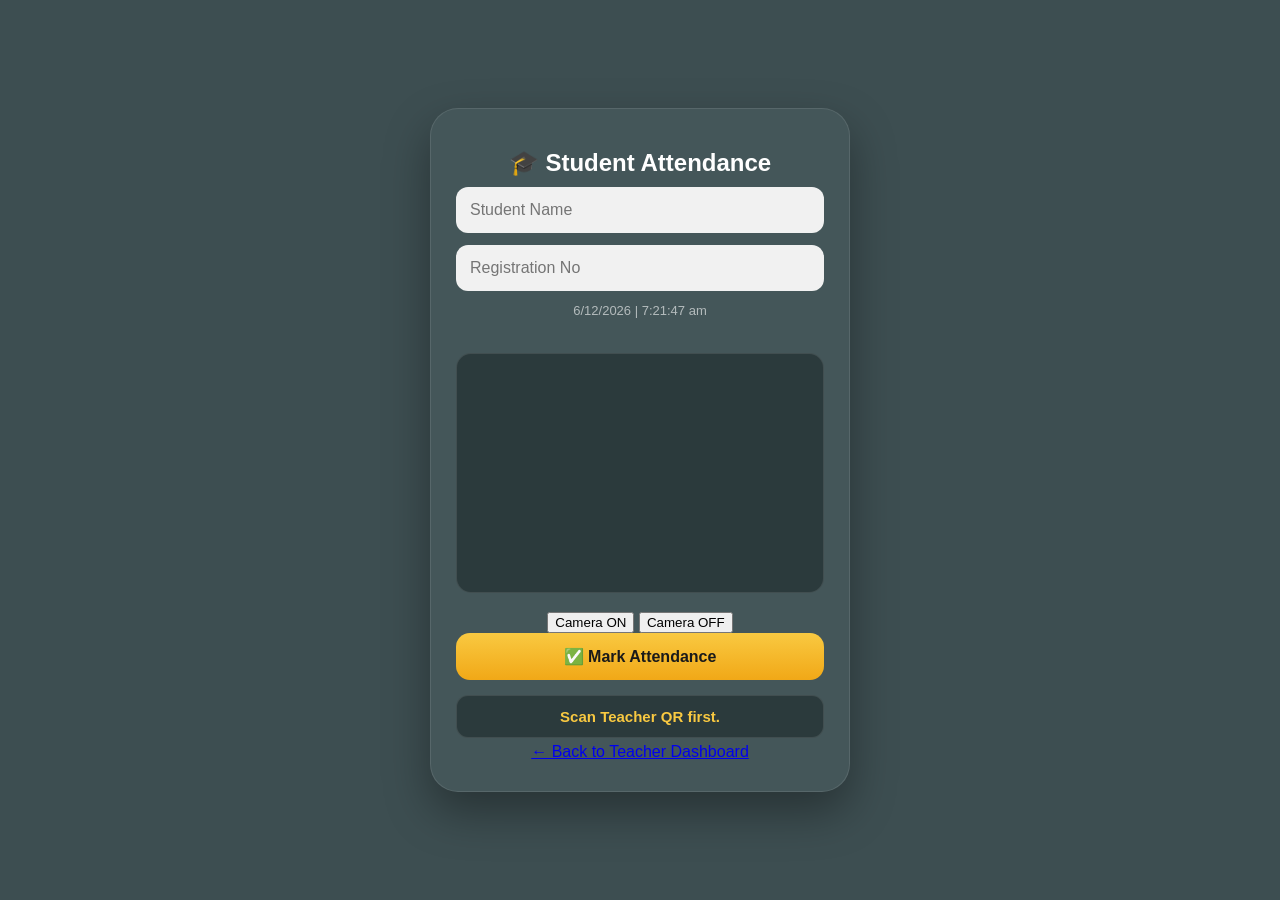
==== src/main/resources/static/index.html @ 0d52eac3 "I cHange Something" ====
<!DOCTYPE html>
<html lang="en">
<head>
  <meta charset="UTF-8"/>
  <meta name="viewport" content="width=device-width, initial-scale=1.0"/>
  <title>Smart Attendance - Student</title>
  <link rel="stylesheet" href="style.css"/>
</head>
<body class="center-page">
  <div class="card">
   

    <h1>🎓 Student Attendance</h1>

    <div class="form-grid">
      <input type="text" id="studentName" placeholder="Student Name"/>
      <input type="text" id="registrationNo" placeholder="Registration No"/>
    </div>

    <div class="datetime">
      <span id="date"></span> | <span id="time"></span>
    </div>

    <video id="video" autoplay playsinline></video>

    <div class="btn-row">
      <button onclick="startCamera()">Camera ON</button>
      <button onclick="stopCamera()">Camera OFF</button>
    </div>

    <button class="btn-wide" onclick="markAttendance()">✅ Mark Attendance</button>
    <p id="msg" class="msg info">Scan Teacher QR first.</p>

    <canvas id="canvas" style="display:none;"></canvas>
    <div id="photo-container" style="display:none; margin-top:12px;">
      <img id="photo" alt="Captured Photo"/>
    </div>
     <div class="top-nav">
        <a href="teacher.html" class="back-link">← Back to Teacher Dashboard</a>
    </div>
  </div>
  <script src="script.js"></script>
</body>
</html>
---- src/main/resources/static/style.css ----
/* =========================================
   Smart Attendance - Full Stylesheet
   ========================================= */

:root {
    --bg-main: #3d4e51;    /* Background slate color from your images */
    --bg-card: #445659;    /* Card color from your images */
    --accent-gold: #f9c941;
    --text-muted: rgba(255, 255, 255, 0.6);
    --border-light: rgba(255, 255, 255, 0.1);
}

* { 
    box-sizing: border-box; 
}

body {
    margin: 0;
    font-family: 'Segoe UI', Tahoma, Geneva, Verdana, sans-serif;
    background-color: var(--bg-main);
    color: #fff;
    display: flex;
    justify-content: center;
    align-items: center;
    min-height: 100vh;
}

/* Main Card Containers */
.card, .report-card {
    width: 420px;
    max-width: 92vw;
    background-color: var(--bg-card);
    padding: 30px 25px;
    border-radius: 28px;
    text-align: center;
    box-shadow: 0 20px 45px rgba(0,0,0,0.35);
    border: 1px solid var(--border-light);
}

/* Typography */
h1, .title {
    font-size: 24px;
    font-weight: 800;
    margin: 10px 0;
}

.subtitle, .datetime {
    font-size: 13px;
    color: var(--text-muted);
    margin-bottom: 20px;
}

/* Inputs */
input {
    width: 100%;
    padding: 14px;
    border-radius: 12px;
    border: none;
    background: #f1f1f1;
    color: #333;
    font-size: 16px;
    margin-bottom: 12px;
    outline: none;
}

/* Primary Action Buttons (Gold Gradient) */
.btn-wide {
    width: 100%;
    padding: 14px;
    border-radius: 14px;
    border: none;
    font-weight: 800;
    font-size: 16px;
    background: linear-gradient(180deg, #f9c941, #f1a817);
    color: #1a1a1a;
    cursor: pointer;
    transition: transform 0.1s;
}

.btn-wide:active {
    transform: scale(0.98);
}

/* Status Message (The Dark Box) */
.msg {
    margin: 15px 0 5px 0;
    padding: 12px;
    border-radius: 12px;
    background: #2b3a3c; /* Dark box color from your image */
    color: var(--accent-gold);
    font-weight: 700;
    font-size: 15px;
    border: 1px solid var(--border-light);
}

/* THE MINIMALIST DASHBOARD BUTTON (Requested) */
/* This matches the "Back to Teacher Dashboard" link style precisely */
.btn-dashboard-link {
    background: transparent !important;
    border: none !important;
    color: var(--text-muted) !important;
    font-size: 14px;
    font-weight: 500;
    cursor: pointer;
    padding: 8px;
    width: 100%;
    transition: color 0.2s;
    outline: none;
}

.btn-dashboard-link:hover {
    color: #fff !important;
    text-decoration: underline;
}

/* Results Display Area */
.report-result {
    margin-top: 20px;
    padding-top: 20px;
    border-top: 1px solid var(--border-light);
}

.attendance-count {
    font-size: 48px;
    font-weight: 900;
    color: #4cd137;
}

.label {
    font-size: 11px;
    text-transform: uppercase;
    color: var(--text-muted);
    letter-spacing: 1px;
}

/* Video/Camera Area (Student Page) */
video {
    width: 100%;
    height: 240px;
    border-radius: 15px;
    margin: 15px 0;
    background: #2b3a3c;
    border: 1px solid var(--border-light);
    object-fit: cover;
}
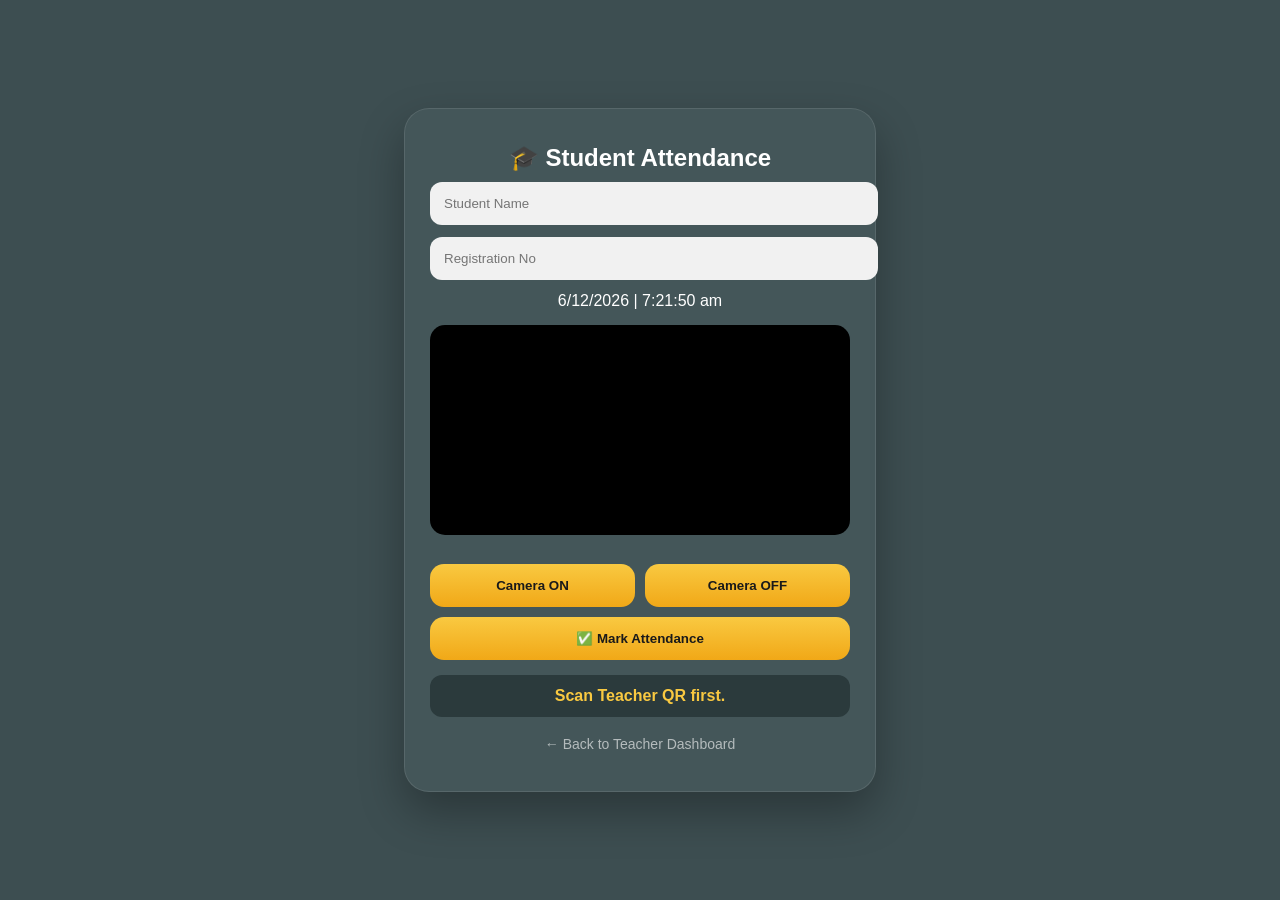
==== commit 48ca20bc: "I change Something 1" ====
--- a/src/main/resources/static/index.html
+++ b/src/main/resources/static/index.html
@@ -8,13 +8,11 @@
 </head>
 <body class="center-page">
   <div class="card">
-   
-
     <h1>🎓 Student Attendance</h1>
 
     <div class="form-grid">
-      <input type="text" id="studentName" placeholder="Student Name"/>
-      <input type="text" id="registrationNo" placeholder="Registration No"/>
+      <input type="text" id="studentName" placeholder="Student Name" autocomplete="off"/>
+      <input type="text" id="registrationNo" placeholder="Registration No" autocomplete="off"/>
     </div>
 
     <div class="datetime">
@@ -29,14 +27,18 @@
     </div>
 
     <button class="btn-wide" onclick="markAttendance()">✅ Mark Attendance</button>
+    
     <p id="msg" class="msg info">Scan Teacher QR first.</p>
-
+    
     <canvas id="canvas" style="display:none;"></canvas>
     <div id="photo-container" style="display:none; margin-top:12px;">
       <img id="photo" alt="Captured Photo"/>
     </div>
-     <div class="top-nav">
-        <a href="teacher.html" class="back-link">← Back to Teacher Dashboard</a>
+
+    <div class="nav-section">
+      <button class="btn-dashboard-link" type="button" onclick="location.href='teacher.html'">
+        ← Back to Teacher Dashboard
+      </button>
     </div>
   </div>
   <script src="script.js"></script>
--- a/src/main/resources/static/style.css
+++ b/src/main/resources/static/style.css
@@ -1,145 +1,110 @@
-/* =========================================
-   Smart Attendance - Full Stylesheet
-   ========================================= */
-
 :root {
-    --bg-main: #3d4e51;    /* Background slate color from your images */
-    --bg-card: #445659;    /* Card color from your images */
-    --accent-gold: #f9c941;
-    --text-muted: rgba(255, 255, 255, 0.6);
-    --border-light: rgba(255, 255, 255, 0.1);
-}
-
-* { 
-    box-sizing: border-box; 
+	--bg-main: #3d4e51;
+	--bg-card: #445659;
+	--accent: #f9c941;
+	--accent-dark: #f1a817;
+	--text-muted: rgba(255, 255, 255, 0.6);
 }
 
 body {
-    margin: 0;
-    font-family: 'Segoe UI', Tahoma, Geneva, Verdana, sans-serif;
-    background-color: var(--bg-main);
-    color: #fff;
-    display: flex;
-    justify-content: center;
-    align-items: center;
-    min-height: 100vh;
+	margin: 0;
+	font-family: 'Segoe UI', sans-serif;
+	color: #fff;
+	background-color: var(--bg-main);
+	display: flex;
+	justify-content: center;
+	align-items: center;
+	min-height: 100vh;
 }
 
-/* Main Card Containers */
 .card, .report-card {
-    width: 420px;
-    max-width: 92vw;
-    background-color: var(--bg-card);
-    padding: 30px 25px;
-    border-radius: 28px;
-    text-align: center;
-    box-shadow: 0 20px 45px rgba(0,0,0,0.35);
-    border: 1px solid var(--border-light);
+	width: 420px;
+	max-width: 95vw;
+	padding: 25px;
+	border-radius: 25px;
+	background-color: var(--bg-card);
+	border: 1px solid rgba(255, 255, 255, 0.1);
+	text-align: center;
+	box-shadow: 0 20px 45px rgba(0, 0, 0, 0.3);
 }
 
-/* Typography */
-h1, .title {
-    font-size: 24px;
-    font-weight: 800;
-    margin: 10px 0;
-}
-
-.subtitle, .datetime {
-    font-size: 13px;
-    color: var(--text-muted);
-    margin-bottom: 20px;
-}
-
-/* Inputs */
-input {
-    width: 100%;
-    padding: 14px;
-    border-radius: 12px;
-    border: none;
-    background: #f1f1f1;
-    color: #333;
-    font-size: 16px;
-    margin-bottom: 12px;
-    outline: none;
-}
-
-/* Primary Action Buttons (Gold Gradient) */
-.btn-wide {
-    width: 100%;
-    padding: 14px;
-    border-radius: 14px;
-    border: none;
-    font-weight: 800;
-    font-size: 16px;
-    background: linear-gradient(180deg, #f9c941, #f1a817);
-    color: #1a1a1a;
-    cursor: pointer;
-    transition: transform 0.1s;
-}
-
-.btn-wide:active {
-    transform: scale(0.98);
-}
-
-/* Status Message (The Dark Box) */
-.msg {
-    margin: 15px 0 5px 0;
-    padding: 12px;
-    border-radius: 12px;
-    background: #2b3a3c; /* Dark box color from your image */
-    color: var(--accent-gold);
-    font-weight: 700;
-    font-size: 15px;
-    border: 1px solid var(--border-light);
-}
-
-/* THE MINIMALIST DASHBOARD BUTTON (Requested) */
-/* This matches the "Back to Teacher Dashboard" link style precisely */
+/* Minimalist Link Style Button */
 .btn-dashboard-link {
-    background: transparent !important;
-    border: none !important;
-    color: var(--text-muted) !important;
-    font-size: 14px;
-    font-weight: 500;
-    cursor: pointer;
-    padding: 8px;
-    width: 100%;
-    transition: color 0.2s;
-    outline: none;
+	background: transparent !important;
+	border: none !important;
+	color: var(--text-muted) !important;
+	font-size: 14px;
+	font-weight: 500;
+	cursor: pointer;
+	width: 100%;
+	transition: color 0.2s;
+	outline: none;
 }
 
 .btn-dashboard-link:hover {
-    color: #fff !important;
-    text-decoration: underline;
+	color: #fff !important;
+	text-decoration: underline;
 }
 
-/* Results Display Area */
-.report-result {
-    margin-top: 20px;
-    padding-top: 20px;
-    border-top: 1px solid var(--border-light);
+h1, .title {
+	font-size: 24px;
+	font-weight: 900;
+	margin: 10px 0;
 }
 
-.attendance-count {
-    font-size: 48px;
-    font-weight: 900;
-    color: #4cd137;
+input {
+	width: 100%;
+	padding: 14px;
+	border-radius: 12px;
+	border: none;
+	background: #f1f1f1;
+	color: #333;
+	margin-bottom: 12px;
 }
 
-.label {
-    font-size: 11px;
-    text-transform: uppercase;
-    color: var(--text-muted);
-    letter-spacing: 1px;
+button {
+	padding: 14px;
+	border-radius: 14px;
+	border: none;
+	font-weight: 800;
+	cursor: pointer;
+	background: linear-gradient(180deg, var(--accent), var(--accent-dark));
+	color: #1a1a1a;
 }
 
-/* Video/Camera Area (Student Page) */
+.btn-wide {
+	width: 100%;
+}
+
+.btn-row {
+	display: flex;
+	gap: 10px;
+	margin: 10px 0;
+}
+
+.btn-row button {
+	flex: 1;
+}
+
+.msg {
+	margin: 15px 0 5px 0;
+	padding: 12px;
+	border-radius: 12px;
+	background: #2b3a3c;
+	color: var(--accent);
+	font-weight: 700;
+}
+
 video {
-    width: 100%;
-    height: 240px;
-    border-radius: 15px;
-    margin: 15px 0;
-    background: #2b3a3c;
-    border: 1px solid var(--border-light);
-    object-fit: cover;
+	width: 100%;
+	border-radius: 15px;
+	margin: 15px 0;
+	background: #000;
+}
+
+.student-photo {
+	width: 50px;
+	height: 50px;
+	border-radius: 50%;
+	object-fit: cover;
 }
